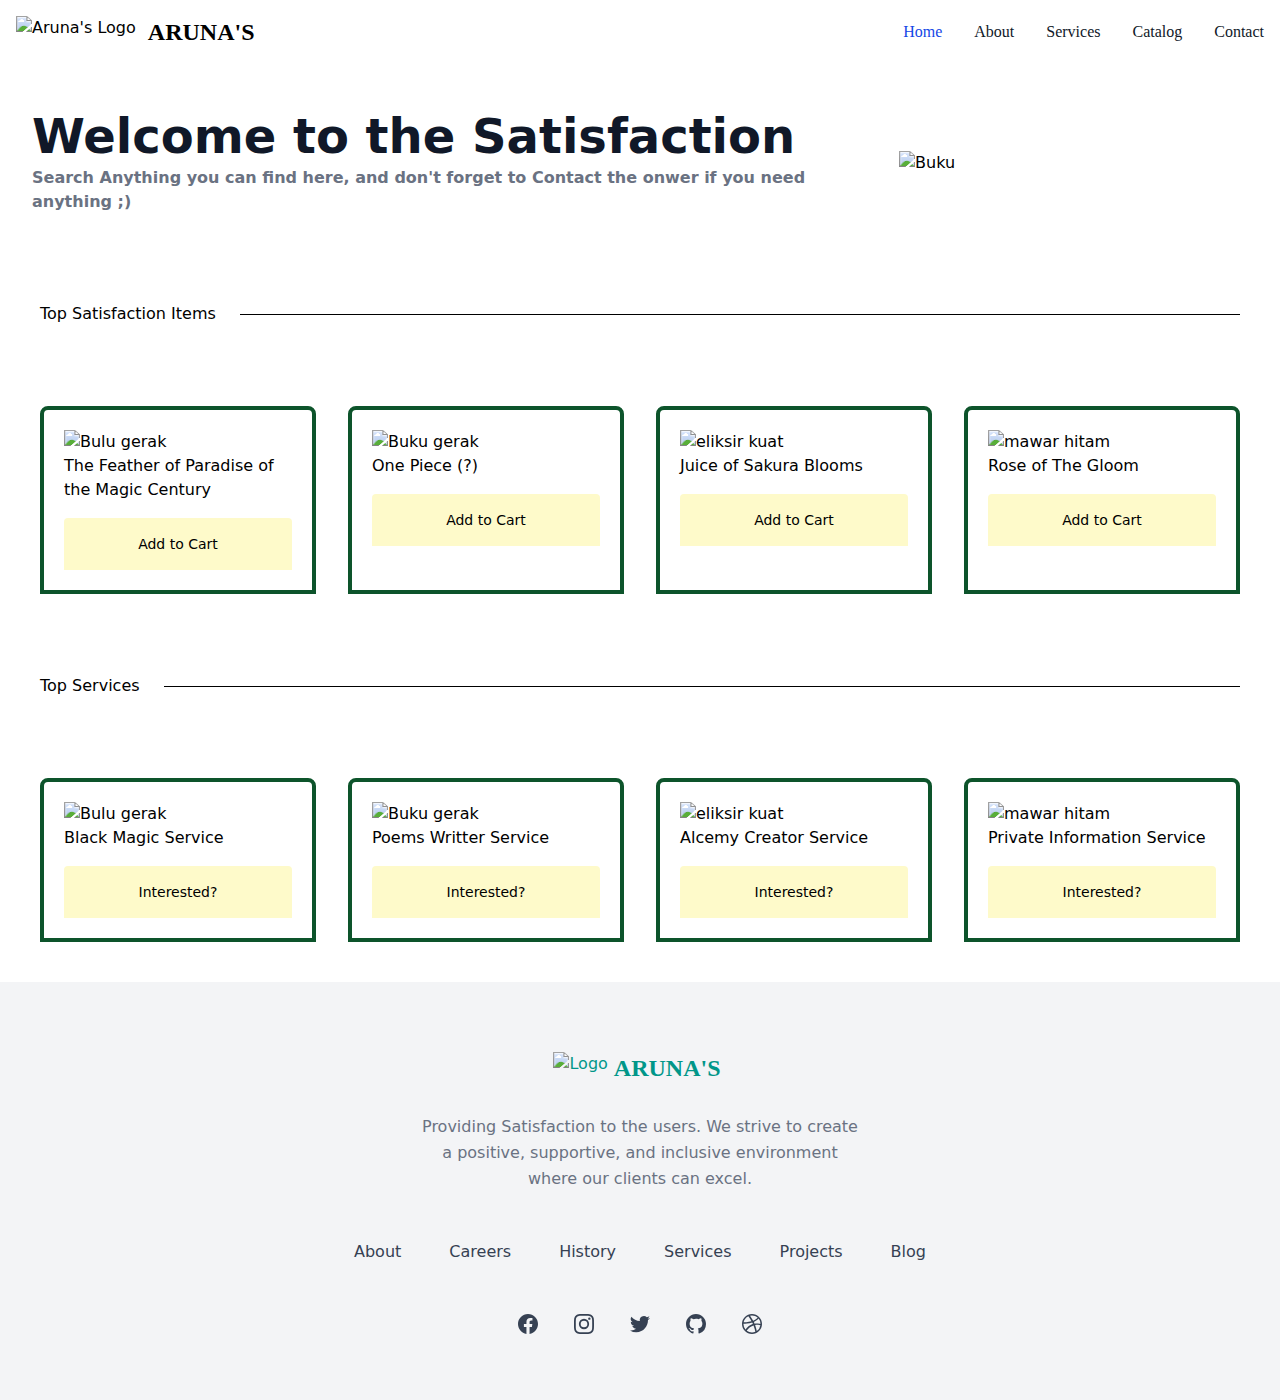
==== index.html @ 1ea8e45b "up main index etc" ====
<!DOCTYPE html>
<html>
  <head>
    <meta charset="UTF-8" />
    <meta name="viewport" content="width=device-width, initial-scale=1.0" />
    <link href="./output.css" rel="stylesheet" />
  </head>
  <body>
    <!-- Navigation Bar -->
    <nav class="bg-white border-gray-200 dark:bg-gray-900">
      <div
        class="max-w-screen-xl flex flex-wrap items-center justify-between mx-auto p-4"
      >
        <a
          href="https://api.whatsapp.com/send?phone=62082337523248"
          class="flex items-center space-x-3 rtl:space-x-reverse"
        >
          <img src="/src/img/LogoNavbar.png" class="h-8" alt="Aruna's Logo" />
          <span
            class="self-center text-2xl font-semibold whitespace-nowrap dark:text-white font-[against]"
            >ARUNA'S</span
          >
        </a>
        <button
          data-collapse-toggle="navbar-default"
          type="button"
          class="inline-flex items-center p-2 w-10 h-10 justify-center text-sm text-gray-500 rounded-lg md:hidden hover:bg-gray-100 focus:outline-none focus:ring-2 focus:ring-gray-200 dark:text-gray-400 dark:hover:bg-gray-700 dark:focus:ring-gray-600"
          aria-controls="navbar-default"
          aria-expanded="false"
        >
          <span class="sr-only">Open main menu</span>
          <svg
            class="w-5 h-5"
            aria-hidden="true"
            xmlns="http://www.w3.org/2000/svg"
            fill="none"
            viewBox="0 0 17 14"
          >
            <path
              stroke="currentColor"
              stroke-linecap="round"
              stroke-linejoin="round"
              stroke-width="2"
              d="M1 1h15M1 7h15M1 13h15"
            />
          </svg>
        </button>
        <div class="hidden w-full md:block md:w-auto" id="navbar-default">
          <ul
            class="font-medium flex flex-col p-4 md:p-0 mt-4 border border-gray-100 rounded-lg bg-gray-50 md:flex-row md:space-x-8 rtl:space-x-reverse md:mt-0 md:border-0 md:bg-white dark:bg-gray-800 md:dark:bg-gray-900 dark:border-gray-700"
          >
            <li>
              <a
                href="#Home"
                target="_self"
                class="block py-2 px-3 text-white bg-blue-700 rounded-sm md:bg-transparent md:text-blue-700 md:p-0 dark:text-white md:dark:text-blue-500 font-[against]"
                aria-current="page"
                >Home</a
              >
            </li>
            <li>
              <a
                href="#About"
                target="_self"
                class="font-[against] block py-2 px-3 text-gray-900 rounded-sm hover:bg-gray-100 md:hover:bg-transparent md:border-0 md:hover:text-blue-700 md:p-0 dark:text-white md:dark:hover:text-blue-500 dark:hover:bg-gray-700 dark:hover:text-white md:dark:hover:bg-transparent"
                >About</a
              >
            </li>
            <li>
              <a
                href="#"
                class="font-[against] block py-2 px-3 text-gray-900 rounded-sm hover:bg-gray-100 md:hover:bg-transparent md:border-0 md:hover:text-blue-700 md:p-0 dark:text-white md:dark:hover:text-blue-500 dark:hover:bg-gray-700 dark:hover:text-white md:dark:hover:bg-transparent"
                >Services</a
              >
            </li>
            <li>
              <a
                href="#"
                class="font-[against] block py-2 px-3 text-gray-900 rounded-sm hover:bg-gray-100 md:hover:bg-transparent md:border-0 md:hover:text-blue-700 md:p-0 dark:text-white md:dark:hover:text-blue-500 dark:hover:bg-gray-700 dark:hover:text-white md:dark:hover:bg-transparent"
                >Catalog</a
              >
            </li>
            <li>
              <a
                href="#"
                class="font-[against] block py-2 px-3 text-gray-900 rounded-sm hover:bg-gray-100 md:hover:bg-transparent md:border-0 md:hover:text-blue-700 md:p-0 dark:text-white md:dark:hover:text-blue-500 dark:hover:bg-gray-700 dark:hover:text-white md:dark:hover:bg-transparent"
                >Contact</a
              >
            </li>
          </ul>
        </div>
      </div>
    </nav>

    <!-- Home Section -->
    <main id="#Home" class="bg-white">
      <div class="mx-auto max-w-screen-xl px-4 py-8 sm:px-6 sm:py-12 lg:px-8">
        <div
          class="flex flex-col items-start gap-4 md:flex-row md:items-center md:justify-between"
        >
          <div>
            <h1 class="text-5xl font-bold text-gray-900 sm:text-5xl">
              Welcome to the Satisfaction
            </h1>

            <p class="mt-1.5 text-base font-bold text-gray-500">
              Search Anything you can find here, and don't forget to Contact the
              onwer if you need anything ;)
            </p>
          </div>
          <div class="flex items-center w-90">
            <img src="/src/img/tumpukanBukuHome.jpg" alt="Buku" />
          </div>
        </div>
      </div>
    </main>

    <span class="flex items-center font-medium p-10">
      <span class="pr-6">Top Satisfaction Items</span>
      <span class="h-px flex-1 bg-black"></span>
    </span>

    <!-- Selling Item List -->
    <section>
      <div class="grid grid-cols-1 gap-4 lg:grid-cols-4 lg:gap-8 m-10">
        <div
          class="h-auto rounded-t-lg bg-white border-4 border-green-900 border-solid p-5"
        >
          <img src="/src/img/feather.gif" alt="Bulu gerak" /> The Feather of
          Paradise of the Magic Century
          <form class="mt-4">
            <button
              class="block w-full rounded-t-sm bg-[#FEFACA] p-4 text-sm font-medium transition hover:scale-105 hover:bg-[#d8d395]"
            >
              Add to Cart
            </button>
          </form>
        </div>
        <div
          class="h-auto rounded-t-lg bg-white border-4 border-green-900 border-solid p-5"
        >
          <img src="/src/img/book.gif" alt="Buku gerak" /> One Piece (?)
          <form class="mt-4">
            <button
              class="block w-full rounded-t-sm bg-[#FEFACA] p-4 text-sm font-medium transition hover:scale-105 hover:bg-[#d8d395]"
            >
              Add to Cart
            </button>
          </form>
        </div>
        <div
          class="h-auto rounded-t-lg bg-white border-4 border-green-900 border-solid p-5"
        >
          <img src="/src/img/ramuan.jpg" alt="eliksir kuat" /> Juice of Sakura
          Blooms
          <form class="mt-4">
            <button
              class="block w-full rounded-t-sm bg-[#FEFACA] p-4 text-sm font-medium transition hover:scale-105 hover:bg-[#d8d395]"
            >
              Add to Cart
            </button>
          </form>
        </div>
        <div
          class="h-auto rounded-t-lg bg-white border-4 border-green-900 border-solid p-5"
        >
          <img src="/src/img/mawarHitam.jpg" alt="mawar hitam" /> Rose of The
          Gloom
          <form class="mt-4">
            <button
              class="block w-full rounded-t-sm bg-[#FEFACA] p-4 text-sm font-medium transition hover:scale-105 hover:bg-[#d8d395]"
            >
              Add to Cart
            </button>
          </form>
        </div>
      </div>
    </section>

    <span class="flex items-center font-medium p-10">
      <span class="pr-6">Top Services</span>
      <span class="h-px flex-1 bg-black"></span>
    </span>

    <!-- Top Services List -->
    <section>
      <div class="grid grid-cols-1 gap-4 lg:grid-cols-4 lg:gap-8 m-10">
        <div
          class="h-auto rounded-t-lg bg-white border-4 border-green-900 border-solid p-5"
        >
          <img src="/src/img/feather.gif" alt="Bulu gerak" /> Black Magic
          Service
          <form class="mt-4">
            <button
              class="block w-full rounded-t-sm bg-[#FEFACA] p-4 text-sm font-medium transition hover:scale-105 hover:bg-[#d8d395]"
            >
              Interested?
            </button>
          </form>
        </div>
        <div
          class="h-auto rounded-t-lg bg-white border-4 border-green-900 border-solid p-5"
        >
          <img src="/src/img/book.gif" alt="Buku gerak" /> Poems Writter Service
          <form class="mt-4">
            <button
              class="block w-full rounded-t-sm bg-[#FEFACA] p-4 text-sm font-medium transition hover:scale-105 hover:bg-[#d8d395]"
            >
              Interested?
            </button>
          </form>
        </div>
        <div
          class="h-auto rounded-t-lg bg-white border-4 border-green-900 border-solid p-5"
        >
          <img src="/src/img/ramuan.jpg" alt="eliksir kuat" /> Alcemy Creator
          Service
          <form class="mt-4">
            <button
              class="block w-full rounded-t-sm bg-[#FEFACA] p-4 text-sm font-medium transition hover:scale-105 hover:bg-[#d8d395]"
            >
              Interested?
            </button>
          </form>
        </div>
        <div
          class="h-auto rounded-t-lg bg-white border-4 border-green-900 border-solid p-5"
        >
          <img src="/src/img/mawarHitam.jpg" alt="mawar hitam" /> Private
          Information Service
          <form class="mt-4">
            <button
              class="block w-full rounded-t-sm bg-[#FEFACA] p-4 text-sm font-medium transition hover:scale-105 hover:bg-[#d8d395]"
            >
              Interested?
            </button>
          </form>
        </div>
      </div>
    </section>

    <!-- Footer -->
    <footer class="bg-gray-100">
      <div class="mx-auto max-w-5xl px-4 py-16 sm:px-6 lg:px-8">
        <div class="flex justify-center text-teal-600">
          <img
            src="/src/img/LogoNavbar.png"
            alt="Logo"
            class="h-8 self-center"
          />
          <span
            class="m-1.5 self-center text-2xl font-semibold whitespace-nowrap dark:text-white font-[against]"
            >ARUNA'S</span
          >
          <path
            d="M37.83 19.2047C37.2352 19.237 36.6469 19.0679 36.16 18.7247C35.9566 18.5739 35.7929 18.3758 35.6831 18.1476C35.5733 17.9193 35.5208 17.6678 35.53 17.4147V8.1447C35.5252 8.1055 35.5293 8.0656 35.5422 8.0282C35.555 7.9908 35.5762 7.9569 35.6042 7.9289C35.6322 7.9009 35.6661 7.8797 35.7035 7.8669C35.7409 7.854 35.7808 7.8499 35.82 7.8547H37.5C37.69 7.8547 37.78 7.9547 37.78 8.1447V16.6947C37.78 17.0747 37.95 17.2647 38.3 17.2647C38.4484 17.2708 38.5968 17.254 38.74 17.2147C38.94 17.2147 39.05 17.2747 39.06 17.4547L39.21 18.7047C39.2172 18.7412 39.2165 18.7787 39.208 18.8149C39.1995 18.851 39.1833 18.885 39.1605 18.9143C39.1378 18.9437 39.109 18.9679 39.0762 18.9852C39.0433 19.0025 39.0071 19.0126 38.97 19.0147C38.602 19.1363 38.2175 19.2004 37.83 19.2047Z"
            fill="currentColor"
          />
          <path
            d="M47.28 18.1347C46.4359 18.8322 45.375 19.2137 44.28 19.2137C43.185 19.2137 42.1242 18.8322 41.28 18.1347C40.5381 17.3857 40.1218 16.374 40.1218 15.3197C40.1218 14.2654 40.5381 13.2537 41.28 12.5047C42.1258 11.8108 43.186 11.4316 44.28 11.4316C45.374 11.4316 46.4342 11.8108 47.28 12.5047C48.0049 13.2606 48.4096 14.2674 48.4096 15.3147C48.4096 16.362 48.0049 17.3688 47.28 18.1247V18.1347ZM42.86 16.8147C43.2518 17.1696 43.7614 17.3661 44.29 17.3661C44.8186 17.3661 45.3283 17.1696 45.72 16.8147C46.0746 16.4071 46.2698 15.885 46.2698 15.3447C46.2698 14.8045 46.0746 14.2824 45.72 13.8747C45.3283 13.5199 44.8186 13.3233 44.29 13.3233C43.7614 13.3233 43.2518 13.5199 42.86 13.8747C42.5055 14.2824 42.3102 14.8045 42.3102 15.3447C42.3102 15.885 42.5055 16.4071 42.86 16.8147Z"
            fill="currentColor"
          />
          <path
            d="M57.66 11.6847C57.85 11.6847 57.94 11.7847 57.94 11.9747V19.1447C57.9575 19.6287 57.8669 20.1104 57.6749 20.5549C57.4829 20.9995 57.1943 21.3957 56.83 21.7147C56.0214 22.4042 54.9816 22.7615 53.92 22.7147C52.9612 22.7484 52.0151 22.4866 51.21 21.9647C50.8662 21.739 50.5725 21.4449 50.3472 21.1009C50.1218 20.7568 49.9696 20.3701 49.9 19.9647C49.9 19.7647 49.9 19.6747 50.17 19.6747H51.85C51.9213 19.6771 51.9905 19.7002 52.049 19.741C52.1076 19.7818 52.1531 19.8386 52.18 19.9047C52.289 20.2084 52.5062 20.4613 52.79 20.6147C53.1359 20.7932 53.5209 20.8826 53.91 20.8747C54.1448 20.8876 54.3798 20.8535 54.6013 20.7745C54.8228 20.6956 55.0263 20.5732 55.2 20.4147C55.3587 20.2489 55.4821 20.0526 55.5629 19.8378C55.6437 19.623 55.6801 19.394 55.67 19.1647V18.5347C55.0685 18.9771 54.3364 19.2059 53.59 19.1847C53.0676 19.2037 52.5468 19.117 52.0587 18.9297C51.5707 18.7423 51.1256 18.4584 50.75 18.0947C50.0291 17.3489 49.6261 16.3521 49.6261 15.3147C49.6261 14.2774 50.0291 13.2806 50.75 12.5347C51.1274 12.1743 51.5731 11.8931 52.0608 11.7076C52.5486 11.5221 53.0685 11.4361 53.59 11.4547C54.358 11.4344 55.1098 11.678 55.72 12.1447V11.9847C55.7154 11.9464 55.7194 11.9075 55.7317 11.8709C55.744 11.8344 55.7643 11.801 55.7911 11.7732C55.8179 11.7454 55.8506 11.724 55.8867 11.7104C55.9229 11.6968 55.9616 11.6915 56 11.6947L57.66 11.6847ZM53.78 17.4047C54.0376 17.4127 54.2939 17.364 54.5306 17.262C54.7673 17.1601 54.9788 17.0074 55.15 16.8147C55.4825 16.3854 55.6629 15.8577 55.6629 15.3147C55.6629 14.7717 55.4825 14.2441 55.15 13.8147C54.9794 13.6247 54.7692 13.4742 54.5343 13.374C54.2993 13.2738 54.0453 13.2263 53.79 13.2347C53.5294 13.2265 53.2702 13.275 53.0302 13.3769C52.7902 13.4788 52.5752 13.6316 52.4 13.8247C52.0317 14.2354 51.838 14.7735 51.86 15.3247C51.842 15.8705 52.0314 16.4029 52.39 16.8147C52.5656 17.0073 52.7807 17.1598 53.0206 17.2616C53.2605 17.3634 53.5195 17.4122 53.78 17.4047Z"
            fill="currentColor"
          />
          <path
            d="M66.57 18.1347C65.7242 18.8286 64.664 19.2078 63.57 19.2078C62.476 19.2078 61.4158 18.8286 60.57 18.1347C59.8445 17.3771 59.4395 16.3687 59.4395 15.3197C59.4395 14.2708 59.8445 13.2623 60.57 12.5047C61.4166 11.8126 62.4765 11.4345 63.57 11.4345C64.6635 11.4345 65.7234 11.8126 66.57 12.5047C67.2949 13.2606 67.6996 14.2674 67.6996 15.3147C67.6996 16.362 67.2949 17.3688 66.57 18.1247V18.1347ZM62.14 16.8147C62.3317 16.9971 62.5577 17.1396 62.8049 17.234C63.0521 17.3284 63.3155 17.3729 63.58 17.3647C63.8428 17.3715 64.1044 17.3265 64.3498 17.2321C64.5952 17.1377 64.8195 16.9959 65.01 16.8147C65.3588 16.4043 65.5503 15.8833 65.5503 15.3447C65.5503 14.8061 65.3588 14.2851 65.01 13.8747C64.8195 13.6936 64.5952 13.5517 64.3498 13.4574C64.1044 13.363 63.8428 13.3179 63.58 13.3247C63.3155 13.3166 63.0521 13.361 62.8049 13.4554C62.5577 13.5498 62.3317 13.6924 62.14 13.8747C61.7913 14.2851 61.5998 14.8061 61.5998 15.3447C61.5998 15.8833 61.7913 16.4043 62.14 16.8147Z"
            fill="currentColor"
          />
          <path
            d="M71.31 9.9847C71.0457 10.2161 70.7063 10.3436 70.355 10.3436C70.0037 10.3436 69.6644 10.2161 69.4 9.9847C69.2802 9.8716 69.1847 9.7352 69.1194 9.5839C69.0542 9.4326 69.0205 9.2695 69.0205 9.1047C69.0205 8.9399 69.0542 8.7769 69.1194 8.6255C69.1847 8.4742 69.2802 8.3378 69.4 8.2247C69.6671 7.9991 70.0054 7.8754 70.355 7.8754C70.7046 7.8754 71.0429 7.9991 71.31 8.2247C71.4299 8.3378 71.5254 8.4742 71.5906 8.6255C71.6559 8.7769 71.6895 8.9399 71.6895 9.1047C71.6895 9.2695 71.6559 9.4326 71.5906 9.5839C71.5254 9.7352 71.4299 9.8716 71.31 9.9847ZM71.52 19.2047C70.9256 19.2339 70.3383 19.0651 69.85 18.7247C69.6497 18.5717 69.4888 18.3729 69.381 18.145C69.2731 17.9171 69.2213 17.6667 69.23 17.4147V11.9747C69.2252 11.9355 69.2293 11.8956 69.2422 11.8582C69.255 11.8208 69.2762 11.7869 69.3042 11.7589C69.3322 11.7309 69.3661 11.7097 69.4035 11.6969C69.4409 11.684 69.4808 11.6799 69.52 11.6847H71.2C71.39 11.6847 71.48 11.7847 71.48 11.9747V16.6947C71.48 17.0747 71.65 17.2647 71.99 17.2647C72.1417 17.2702 72.2933 17.2533 72.44 17.2147C72.64 17.2147 72.75 17.2747 72.76 17.4547L72.91 18.7047C72.9172 18.7412 72.9165 18.7787 72.908 18.8149C72.8995 18.851 72.8833 18.885 72.8605 18.9143C72.8378 18.9437 72.809 18.9679 72.7762 18.9852C72.7433 19.0025 72.7071 19.0126 72.67 19.0147C72.2988 19.137 71.9109 19.2011 71.52 19.2047Z"
            fill="currentColor"
          />
          <path
            d="M79.09 11.4447C79.6148 11.424 80.1383 11.5089 80.6296 11.6944C81.1209 11.88 81.57 12.1623 81.95 12.5247C82.6572 13.2837 83.0504 14.2824 83.0504 15.3197C83.0504 16.357 82.6572 17.3558 81.95 18.1147C81.5718 18.4804 81.1233 18.7655 80.6317 18.9528C80.1401 19.1402 79.6157 19.2259 79.09 19.2047C78.3412 19.2214 77.6073 18.9932 77 18.5547V22.1647C77 22.3547 76.9 22.4447 76.71 22.4447H75.03C74.9917 22.4519 74.9522 22.4496 74.9149 22.4381C74.8777 22.4265 74.8438 22.4061 74.8162 22.3785C74.7887 22.3509 74.7682 22.3171 74.7567 22.2798C74.7451 22.2426 74.7429 22.2031 74.75 22.1647V13.9647C74.7618 13.8845 74.7546 13.8027 74.7292 13.7257C74.7037 13.6488 74.6605 13.5788 74.6032 13.5215C74.5459 13.4642 74.476 13.4211 74.399 13.3956C74.3221 13.3701 74.2402 13.363 74.16 13.3747H73.83C73.61 13.3747 73.5 13.2947 73.5 13.1347V11.9547C73.4948 11.8817 73.5148 11.8091 73.5567 11.7491C73.5985 11.689 73.6597 11.6451 73.73 11.6247C74.0759 11.499 74.442 11.438 74.81 11.4447C75.177 11.4122 75.5453 11.4901 75.8678 11.6682C76.1902 11.8464 76.4522 12.1168 76.62 12.4447C76.9421 12.1189 77.3273 11.8622 77.752 11.6902C78.1767 11.5183 78.632 11.4347 79.09 11.4447ZM77.53 16.8147C77.7083 17.0011 77.9225 17.1494 78.1597 17.2507C78.3969 17.352 78.6521 17.4042 78.91 17.4042C79.1679 17.4042 79.4232 17.352 79.6603 17.2507C79.8975 17.1494 80.1117 17.0011 80.29 16.8147C80.6656 16.3958 80.8629 15.8469 80.84 15.2847C80.8662 14.7221 80.6684 14.1719 80.29 13.7547C80.1117 13.5684 79.8975 13.4201 79.6603 13.3188C79.4232 13.2174 79.1679 13.1652 78.91 13.1652C78.6521 13.1652 78.3969 13.2174 78.1597 13.3188C77.9225 13.4201 77.7083 13.5684 77.53 13.7547C77.1662 14.1793 76.9768 14.726 77 15.2847C76.9797 15.843 77.1688 16.3887 77.53 16.8147Z"
            fill="currentColor"
          />
          <path
            d="M87.77 19.2047C86.8723 19.2416 85.9822 19.0269 85.2 18.5847C84.8862 18.3957 84.619 18.1384 84.4181 17.832C84.2173 17.5256 84.0881 17.1779 84.04 16.8147C84.04 16.6147 84.11 16.5147 84.33 16.5147H85.8C85.8699 16.5175 85.9378 16.5394 85.996 16.5783C86.0542 16.6171 86.1006 16.6712 86.13 16.7347C86.34 17.2747 86.89 17.5447 87.77 17.5447C88.077 17.5588 88.3826 17.4969 88.66 17.3647C88.7558 17.3215 88.8379 17.2531 88.8978 17.1668C88.9577 17.0805 88.993 16.9795 89 16.8747C89 16.6147 88.84 16.4347 88.52 16.3147C88.1405 16.1884 87.7481 16.1045 87.35 16.0647C86.8785 16.0113 86.4109 15.9278 85.95 15.8147C85.5018 15.7133 85.0943 15.4799 84.78 15.1447C84.5949 14.9169 84.4587 14.6534 84.3797 14.3707C84.3008 14.088 84.2809 13.792 84.3212 13.5013C84.3616 13.2105 84.4613 12.9311 84.6142 12.6806C84.7671 12.43 84.9699 12.2136 85.21 12.0447C85.9308 11.5856 86.7765 11.3619 87.63 11.4047C88.4564 11.3768 89.274 11.5812 89.99 11.9947C90.2786 12.1582 90.527 12.3839 90.7173 12.6555C90.9076 12.9271 91.0349 13.2377 91.09 13.5647C91.09 13.7647 91 13.8647 90.82 13.8647H89.34C89.2777 13.8684 89.2157 13.8532 89.1622 13.8211C89.1087 13.789 89.0661 13.7414 89.04 13.6847C88.9411 13.4479 88.7549 13.2581 88.52 13.1547C88.255 13.0161 87.959 12.9472 87.66 12.9547C87.3669 12.9388 87.0745 12.9973 86.81 13.1247C86.7168 13.1607 86.6366 13.2237 86.5795 13.3057C86.5225 13.3877 86.4913 13.4849 86.49 13.5847C86.4964 13.7215 86.5465 13.8526 86.6329 13.9588C86.7193 14.065 86.8374 14.1406 86.97 14.1747C87.354 14.3195 87.7533 14.4201 88.16 14.4747C88.6277 14.5363 89.0917 14.6231 89.55 14.7347C89.9982 14.8362 90.4057 15.0695 90.72 15.4047C90.8882 15.5894 91.018 15.8055 91.1021 16.0407C91.1862 16.2758 91.2229 16.5253 91.21 16.7747C91.2186 17.1204 91.1375 17.4624 90.9745 17.7674C90.8115 18.0723 90.5722 18.3298 90.28 18.5147C89.5329 18.9944 88.6574 19.235 87.77 19.2047Z"
            fill="currentColor"
          />
          <path
            d="M101.78 18.7047C101.786 18.7402 101.784 18.7765 101.776 18.8114C101.767 18.8464 101.752 18.8792 101.73 18.9081C101.709 18.937 101.682 18.9613 101.651 18.9796C101.62 18.9979 101.586 19.0098 101.55 19.0147C101.185 19.1339 100.804 19.198 100.42 19.2047C100.04 19.2441 99.656 19.1847 99.306 19.0323C98.955 18.8799 98.65 18.6396 98.42 18.3347C97.714 18.942 96.8 19.2536 95.87 19.2047C95.438 19.2246 95.007 19.1539 94.604 18.9972C94.201 18.8405 93.835 18.6012 93.53 18.2947C93.227 17.9736 92.9922 17.5946 92.8392 17.1805C92.6863 16.7664 92.6186 16.3257 92.64 15.8847V11.9747C92.64 11.7847 92.73 11.6847 92.92 11.6847H94.6C94.79 11.6847 94.88 11.7847 94.88 11.9747V15.5847C94.862 16.0345 95.015 16.4743 95.31 16.8147C95.457 16.9707 95.636 17.0933 95.834 17.1744C96.032 17.2555 96.246 17.2931 96.46 17.2847C96.679 17.2943 96.898 17.2604 97.104 17.1848C97.31 17.1093 97.499 16.9937 97.66 16.8447C97.812 16.6877 97.931 16.5011 98.008 16.2964C98.086 16.0917 98.12 15.8733 98.11 15.6547V11.9747C98.11 11.7847 98.2 11.6847 98.39 11.6847H100.09C100.28 11.6847 100.37 11.7847 100.37 11.9747V16.6847C100.37 17.0747 100.54 17.2647 100.87 17.2647C101.025 17.2707 101.18 17.2539 101.33 17.2147C101.368 17.2041 101.408 17.2022 101.446 17.2092C101.485 17.2161 101.521 17.2317 101.553 17.2548C101.585 17.2779 101.611 17.3079 101.63 17.3425C101.648 17.3771 101.658 17.4155 101.66 17.4547L101.78 18.7047Z"
            fill="currentColor"
          />
          <path
            d="M117.67 18.7047C117.679 18.7405 117.68 18.7779 117.673 18.8141C117.665 18.8502 117.65 18.8844 117.628 18.914C117.606 18.9436 117.578 18.968 117.545 18.9854C117.513 19.0029 117.477 19.0129 117.44 19.0147C117.068 19.1356 116.681 19.1997 116.29 19.2047C115.695 19.2354 115.108 19.0665 114.62 18.7247C114.409 18.5783 114.238 18.3822 114.121 18.1537C114.004 17.9252 113.945 17.6713 113.95 17.4147V15.0647C113.971 14.6163 113.821 14.1766 113.53 13.8347C113.39 13.6784 113.216 13.5552 113.023 13.4739C112.829 13.3927 112.62 13.3554 112.41 13.3647C112.221 13.3576 112.033 13.3935 111.859 13.4697C111.686 13.5459 111.533 13.6605 111.41 13.8047C111.146 14.1398 111.011 14.5586 111.03 14.9847V18.6747C111.03 18.8647 110.94 18.9647 110.75 18.9647H109.06C109.021 18.9696 108.981 18.9654 108.944 18.9526C108.906 18.9397 108.872 18.9185 108.844 18.8905C108.816 18.8626 108.795 18.8286 108.782 18.7912C108.769 18.7538 108.765 18.714 108.77 18.6747V15.0647C108.792 14.6212 108.653 14.1846 108.38 13.8347C108.258 13.6877 108.105 13.5694 107.932 13.4882C107.76 13.407 107.571 13.3648 107.38 13.3647C107.176 13.3565 106.973 13.3914 106.783 13.4673C106.593 13.5431 106.422 13.6581 106.28 13.8047C105.994 14.1291 105.847 14.5529 105.87 14.9847V18.6747C105.875 18.714 105.871 18.7538 105.858 18.7912C105.845 18.8286 105.824 18.8626 105.796 18.8905C105.768 18.9185 105.734 18.9397 105.697 18.9526C105.659 18.9654 105.619 18.9696 105.58 18.9647H103.95C103.76 18.9647 103.67 18.8647 103.67 18.6747V13.9647C103.682 13.8845 103.675 13.8027 103.649 13.7257C103.624 13.6488 103.581 13.5788 103.523 13.5215C103.466 13.4642 103.396 13.4211 103.319 13.3956C103.242 13.3701 103.16 13.363 103.08 13.3747H102.75C102.53 13.3747 102.42 13.2947 102.42 13.1347V11.9547C102.415 11.8817 102.435 11.8091 102.477 11.7491C102.519 11.689 102.58 11.6451 102.65 11.6247C102.996 11.499 103.362 11.438 103.73 11.4447C104.083 11.4146 104.438 11.485 104.753 11.6478C105.068 11.8106 105.33 12.0591 105.51 12.3647C105.847 12.045 106.247 11.7982 106.684 11.6399C107.121 11.4816 107.586 11.4152 108.05 11.4447C108.501 11.4227 108.95 11.5072 109.362 11.6914C109.774 11.8756 110.136 12.1542 110.42 12.5047C110.751 12.145 111.158 11.8634 111.611 11.68C112.064 11.4967 112.552 11.4164 113.04 11.4447C113.476 11.4243 113.912 11.4946 114.32 11.6513C114.728 11.8079 115.099 12.0474 115.41 12.3547C115.714 12.6752 115.949 13.0541 116.102 13.4684C116.255 13.8826 116.323 14.3237 116.3 14.7647V16.6947C116.3 17.0747 116.47 17.2647 116.79 17.2647C116.945 17.2719 117.1 17.2551 117.25 17.2147C117.457 17.2147 117.567 17.2947 117.58 17.4547L117.67 18.7047Z"
            fill="currentColor"
          />
          <path
            d="M0.41 10.3847C1.14777 7.4194 2.85643 4.7861 5.2639 2.90424C7.6714 1.02234 10.6393 0 13.695 0C16.7507 0 19.7186 1.02234 22.1261 2.90424C24.5336 4.7861 26.2422 7.4194 26.98 10.3847H25.78C23.7557 10.3549 21.7729 10.9599 20.11 12.1147C20.014 12.1842 19.9138 12.2477 19.81 12.3047H19.67C19.5662 12.2477 19.466 12.1842 19.37 12.1147C17.6924 10.9866 15.7166 10.3841 13.695 10.3841C11.6734 10.3841 9.6976 10.9866 8.02 12.1147C7.924 12.1842 7.8238 12.2477 7.72 12.3047H7.58C7.4762 12.2477 7.376 12.1842 7.28 12.1147C5.6171 10.9599 3.6343 10.3549 1.61 10.3847H0.41ZM23.62 16.6547C24.236 16.175 24.9995 15.924 25.78 15.9447H27.39V12.7347H25.78C24.4052 12.7181 23.0619 13.146 21.95 13.9547C21.3243 14.416 20.5674 14.6649 19.79 14.6649C19.0126 14.6649 18.2557 14.416 17.63 13.9547C16.4899 13.1611 15.1341 12.7356 13.745 12.7356C12.3559 12.7356 11.0001 13.1611 9.86 13.9547C9.2343 14.416 8.4774 14.6649 7.7 14.6649C6.9226 14.6649 6.1657 14.416 5.54 13.9547C4.4144 13.1356 3.0518 12.7072 1.66 12.7347H0V15.9447H1.61C2.39051 15.924 3.154 16.175 3.77 16.6547C4.908 17.4489 6.2623 17.8747 7.65 17.8747C9.0377 17.8747 10.392 17.4489 11.53 16.6547C12.1468 16.1765 12.9097 15.9257 13.69 15.9447C14.4708 15.9223 15.2348 16.1735 15.85 16.6547C16.9901 17.4484 18.3459 17.8738 19.735 17.8738C21.1241 17.8738 22.4799 17.4484 23.62 16.6547ZM23.62 22.3947C24.236 21.915 24.9995 21.664 25.78 21.6847H27.39V18.4747H25.78C24.4052 18.4581 23.0619 18.886 21.95 19.6947C21.3243 20.156 20.5674 20.4049 19.79 20.4049C19.0126 20.4049 18.2557 20.156 17.63 19.6947C16.4899 18.9011 15.1341 18.4757 13.745 18.4757C12.3559 18.4757 11.0001 18.9011 9.86 19.6947C9.2343 20.156 8.4774 20.4049 7.7 20.4049C6.9226 20.4049 6.1657 20.156 5.54 19.6947C4.4144 18.8757 3.0518 18.4472 1.66 18.4747H0V21.6847H1.61C2.39051 21.664 3.154 21.915 3.77 22.3947C4.908 23.1889 6.2623 23.6147 7.65 23.6147C9.0377 23.6147 10.392 23.1889 11.53 22.3947C12.1468 21.9165 12.9097 21.6657 13.69 21.6847C14.4708 21.6623 15.2348 21.9135 15.85 22.3947C16.9901 23.1884 18.3459 23.6138 19.735 23.6138C21.1241 23.6138 22.4799 23.1884 23.62 22.3947Z"
            fill="currentColor"
          />
        </div>

        <p
          class="mx-auto mt-6 max-w-md text-center leading-relaxed text-gray-500"
        >
          Providing Satisfaction to the users. We strive to create a positive,
          supportive, and inclusive environment where our clients can excel.
        </p>

        <ul
          class="mt-12 flex flex-wrap justify-center gap-6 md:gap-8 lg:gap-12"
        >
          <li>
            <a class="text-gray-700 transition hover:text-gray-700/75" href="#">
              About
            </a>
          </li>

          <li>
            <a class="text-gray-700 transition hover:text-gray-700/75" href="#">
              Careers
            </a>
          </li>

          <li>
            <a class="text-gray-700 transition hover:text-gray-700/75" href="#">
              History
            </a>
          </li>

          <li>
            <a class="text-gray-700 transition hover:text-gray-700/75" href="#">
              Services
            </a>
          </li>

          <li>
            <a class="text-gray-700 transition hover:text-gray-700/75" href="#">
              Projects
            </a>
          </li>

          <li>
            <a class="text-gray-700 transition hover:text-gray-700/75" href="#">
              Blog
            </a>
          </li>
        </ul>

        <ul class="mt-12 flex justify-center gap-6 md:gap-8">
          <li>
            <a
              href="#"
              rel="noreferrer"
              target="_blank"
              class="text-gray-700 transition hover:text-gray-700/75"
            >
              <span class="sr-only">Facebook</span>
              <svg
                class="size-6"
                fill="currentColor"
                viewBox="0 0 24 24"
                aria-hidden="true"
              >
                <path
                  fill-rule="evenodd"
                  d="M22 12c0-5.523-4.477-10-10-10S2 6.477 2 12c0 4.991 3.657 9.128 8.438 9.878v-6.987h-2.54V12h2.54V9.797c0-2.506 1.492-3.89 3.777-3.89 1.094 0 2.238.195 2.238.195v2.46h-1.26c-1.243 0-1.63.771-1.63 1.562V12h2.773l-.443 2.89h-2.33v6.988C18.343 21.128 22 16.991 22 12z"
                  clip-rule="evenodd"
                />
              </svg>
            </a>
          </li>

          <li>
            <a
              href="#"
              rel="noreferrer"
              target="_blank"
              class="text-gray-700 transition hover:text-gray-700/75"
            >
              <span class="sr-only">Instagram</span>
              <svg
                class="size-6"
                fill="currentColor"
                viewBox="0 0 24 24"
                aria-hidden="true"
              >
                <path
                  fill-rule="evenodd"
                  d="M12.315 2c2.43 0 2.784.013 3.808.06 1.064.049 1.791.218 2.427.465a4.902 4.902 0 011.772 1.153 4.902 4.902 0 011.153 1.772c.247.636.416 1.363.465 2.427.048 1.067.06 1.407.06 4.123v.08c0 2.643-.012 2.987-.06 4.043-.049 1.064-.218 1.791-.465 2.427a4.902 4.902 0 01-1.153 1.772 4.902 4.902 0 01-1.772 1.153c-.636.247-1.363.416-2.427.465-1.067.048-1.407.06-4.123.06h-.08c-2.643 0-2.987-.012-4.043-.06-1.064-.049-1.791-.218-2.427-.465a4.902 4.902 0 01-1.772-1.153 4.902 4.902 0 01-1.153-1.772c-.247-.636-.416-1.363-.465-2.427-.047-1.024-.06-1.379-.06-3.808v-.63c0-2.43.013-2.784.06-3.808.049-1.064.218-1.791.465-2.427a4.902 4.902 0 011.153-1.772A4.902 4.902 0 015.45 2.525c.636-.247 1.363-.416 2.427-.465C8.901 2.013 9.256 2 11.685 2h.63zm-.081 1.802h-.468c-2.456 0-2.784.011-3.807.058-.975.045-1.504.207-1.857.344-.467.182-.8.398-1.15.748-.35.35-.566.683-.748 1.15-.137.353-.3.882-.344 1.857-.047 1.023-.058 1.351-.058 3.807v.468c0 2.456.011 2.784.058 3.807.045.975.207 1.504.344 1.857.182.466.399.8.748 1.15.35.35.683.566 1.15.748.353.137.882.3 1.857.344 1.054.048 1.37.058 4.041.058h.08c2.597 0 2.917-.01 3.96-.058.976-.045 1.505-.207 1.858-.344.466-.182.8-.398 1.15-.748.35-.35.566-.683.748-1.15.137-.353.3-.882.344-1.857.048-1.055.058-1.37.058-4.041v-.08c0-2.597-.01-2.917-.058-3.96-.045-.976-.207-1.505-.344-1.858a3.097 3.097 0 00-.748-1.15 3.098 3.098 0 00-1.15-.748c-.353-.137-.882-.3-1.857-.344-1.023-.047-1.351-.058-3.807-.058zM12 6.865a5.135 5.135 0 110 10.27 5.135 5.135 0 010-10.27zm0 1.802a3.333 3.333 0 100 6.666 3.333 3.333 0 000-6.666zm5.338-3.205a1.2 1.2 0 110 2.4 1.2 1.2 0 010-2.4z"
                  clip-rule="evenodd"
                />
              </svg>
            </a>
          </li>

          <li>
            <a
              href="#"
              rel="noreferrer"
              target="_blank"
              class="text-gray-700 transition hover:text-gray-700/75"
            >
              <span class="sr-only">Twitter</span>
              <svg
                class="size-6"
                fill="currentColor"
                viewBox="0 0 24 24"
                aria-hidden="true"
              >
                <path
                  d="M8.29 20.251c7.547 0 11.675-6.253 11.675-11.675 0-.178 0-.355-.012-.53A8.348 8.348 0 0022 5.92a8.19 8.19 0 01-2.357.646 4.118 4.118 0 001.804-2.27 8.224 8.224 0 01-2.605.996 4.107 4.107 0 00-6.993 3.743 11.65 11.65 0 01-8.457-4.287 4.106 4.106 0 001.27 5.477A4.072 4.072 0 012.8 9.713v.052a4.105 4.105 0 003.292 4.022 4.095 4.095 0 01-1.853.07 4.108 4.108 0 003.834 2.85A8.233 8.233 0 012 18.407a11.616 11.616 0 006.29 1.84"
                />
              </svg>
            </a>
          </li>

          <li>
            <a
              href="#"
              rel="noreferrer"
              target="_blank"
              class="text-gray-700 transition hover:text-gray-700/75"
            >
              <span class="sr-only">GitHub</span>
              <svg
                class="size-6"
                fill="currentColor"
                viewBox="0 0 24 24"
                aria-hidden="true"
              >
                <path
                  fill-rule="evenodd"
                  d="M12 2C6.477 2 2 6.484 2 12.017c0 4.425 2.865 8.18 6.839 9.504.5.092.682-.217.682-.483 0-.237-.008-.868-.013-1.703-2.782.605-3.369-1.343-3.369-1.343-.454-1.158-1.11-1.466-1.11-1.466-.908-.62.069-.608.069-.608 1.003.07 1.531 1.032 1.531 1.032.892 1.53 2.341 1.088 2.91.832.092-.647.35-1.088.636-1.338-2.22-.253-4.555-1.113-4.555-4.951 0-1.093.39-1.988 1.029-2.688-.103-.253-.446-1.272.098-2.65 0 0 .84-.27 2.75 1.026A9.564 9.564 0 0112 6.844c.85.004 1.705.115 2.504.337 1.909-1.296 2.747-1.027 2.747-1.027.546 1.379.202 2.398.1 2.651.64.7 1.028 1.595 1.028 2.688 0 3.848-2.339 4.695-4.566 4.943.359.309.678.92.678 1.855 0 1.338-.012 2.419-.012 2.747 0 .268.18.58.688.482A10.019 10.019 0 0022 12.017C22 6.484 17.522 2 12 2z"
                  clip-rule="evenodd"
                />
              </svg>
            </a>
          </li>

          <li>
            <a
              href="#"
              rel="noreferrer"
              target="_blank"
              class="text-gray-700 transition hover:text-gray-700/75"
            >
              <span class="sr-only">Dribbble</span>
              <svg
                class="size-6"
                fill="currentColor"
                viewBox="0 0 24 24"
                aria-hidden="true"
              >
                <path
                  fill-rule="evenodd"
                  d="M12 2C6.48 2 2 6.48 2 12s4.48 10 10 10c5.51 0 10-4.48 10-10S17.51 2 12 2zm6.605 4.61a8.502 8.502 0 011.93 5.314c-.281-.054-3.101-.629-5.943-.271-.065-.141-.12-.293-.184-.445a25.416 25.416 0 00-.564-1.236c3.145-1.28 4.577-3.124 4.761-3.362zM12 3.475c2.17 0 4.154.813 5.662 2.148-.152.216-1.443 1.941-4.48 3.08-1.399-2.57-2.95-4.675-3.189-5A8.687 8.687 0 0112 3.475zm-3.633.803a53.896 53.896 0 013.167 4.935c-3.992 1.063-7.517 1.04-7.896 1.04a8.581 8.581 0 014.729-5.975zM3.453 12.01v-.26c.37.01 4.512.065 8.775-1.215.25.477.477.965.694 1.453-.109.033-.228.065-.336.098-4.404 1.42-6.747 5.303-6.942 5.629a8.522 8.522 0 01-2.19-5.705zM12 20.547a8.482 8.482 0 01-5.239-1.8c.152-.315 1.888-3.656 6.703-5.337.022-.01.033-.01.054-.022a35.318 35.318 0 011.823 6.475 8.4 8.4 0 01-3.341.684zm4.761-1.465c-.086-.52-.542-3.015-1.659-6.084 2.679-.423 5.022.271 5.314.369a8.468 8.468 0 01-3.655 5.715z"
                  clip-rule="evenodd"
                />
              </svg>
            </a>
          </li>
        </ul>
      </div>
    </footer>

    <!-- About -->
    <!-- <div
      href="#About"
      target="_self"
      class="grid h-screen place-content-center bg-white px-4"
    >
      <div class="text-center">
        <h1 class="text-9xl font-black text-gray-200">404</h1>

        <p class="text-2xl font-bold tracking-tight text-gray-900 sm:text-4xl">
          Uh-oh!
        </p>

        <p class="mt-4 text-gray-500">We can't find that page.</p>

        <a
          href="#home"
          target="_top"
          class="mt-6 inline-block rounded-sm bg-indigo-600 px-5 py-3 text-sm font-medium text-white hover:bg-indigo-700 focus:ring-3 focus:outline-hidden"
        >
          Go Back Home
        </a>
      </div>
    </div> -->
  </body>
</html>
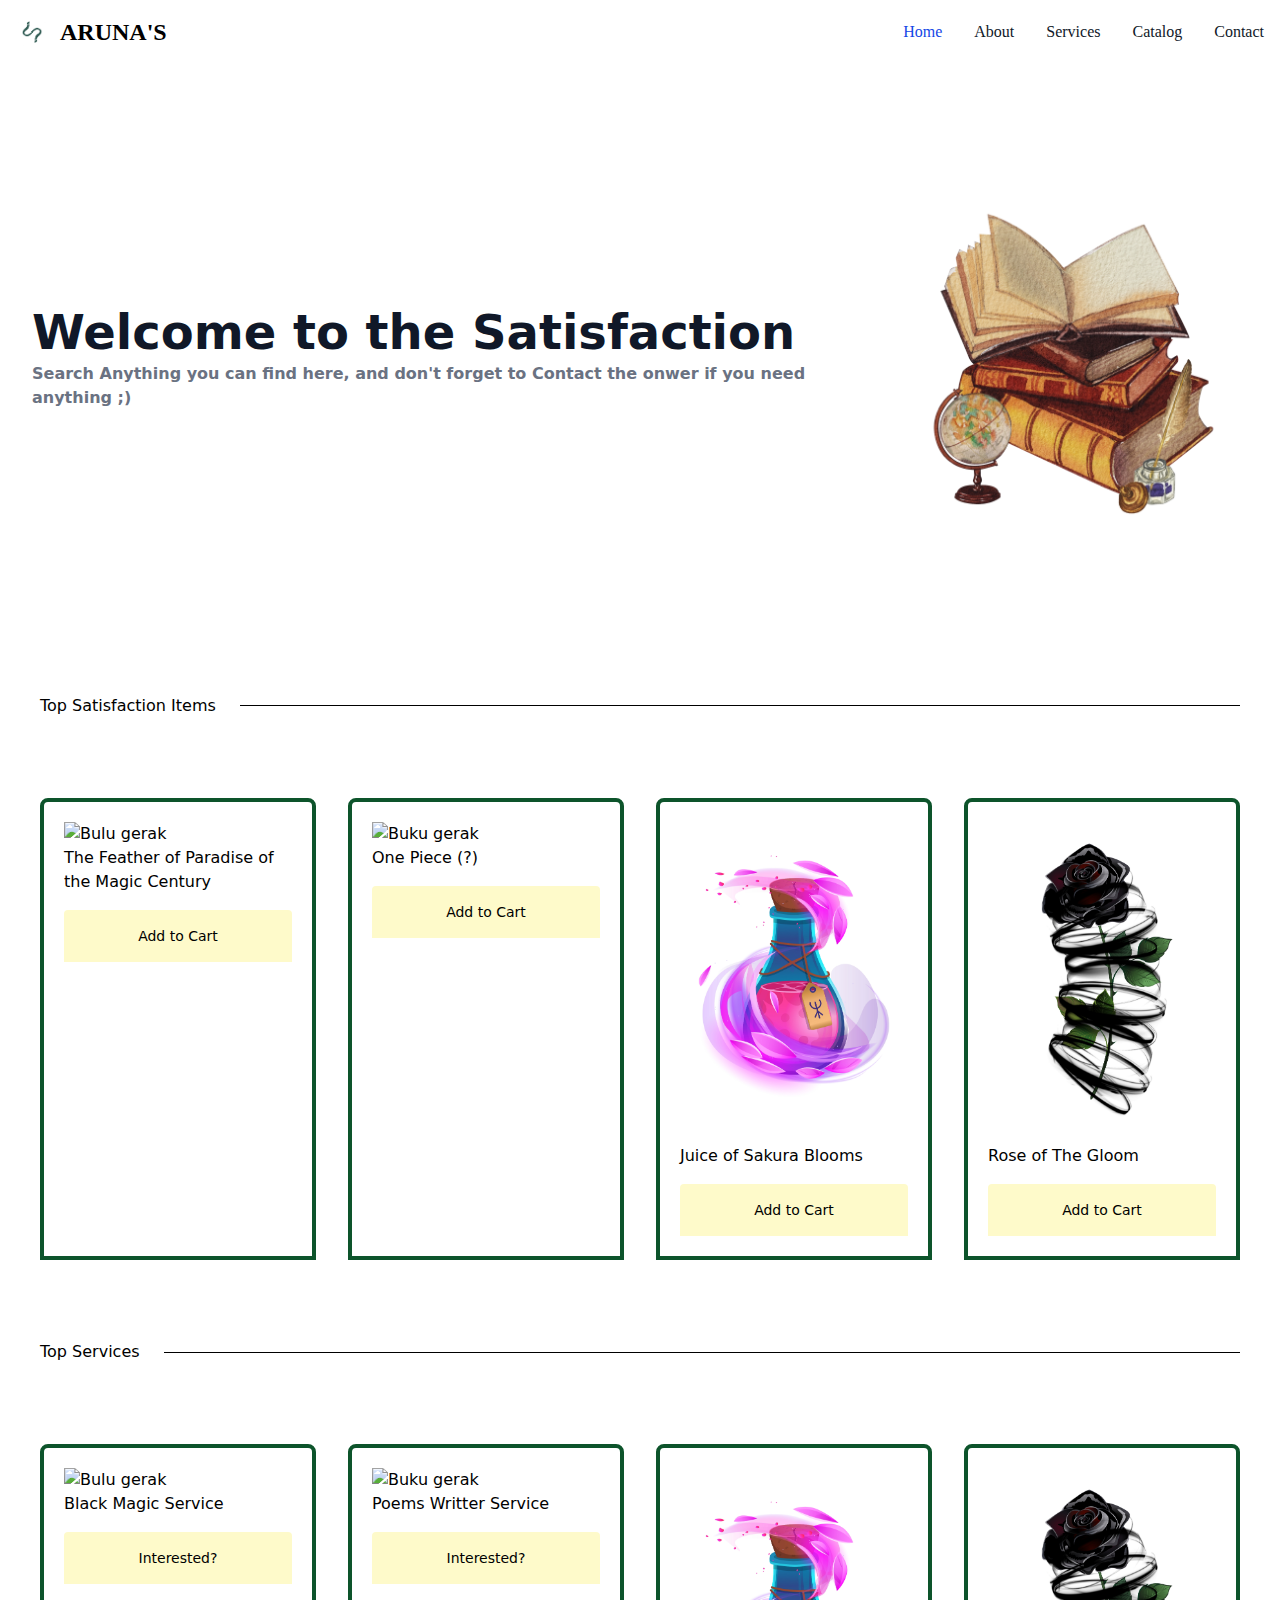
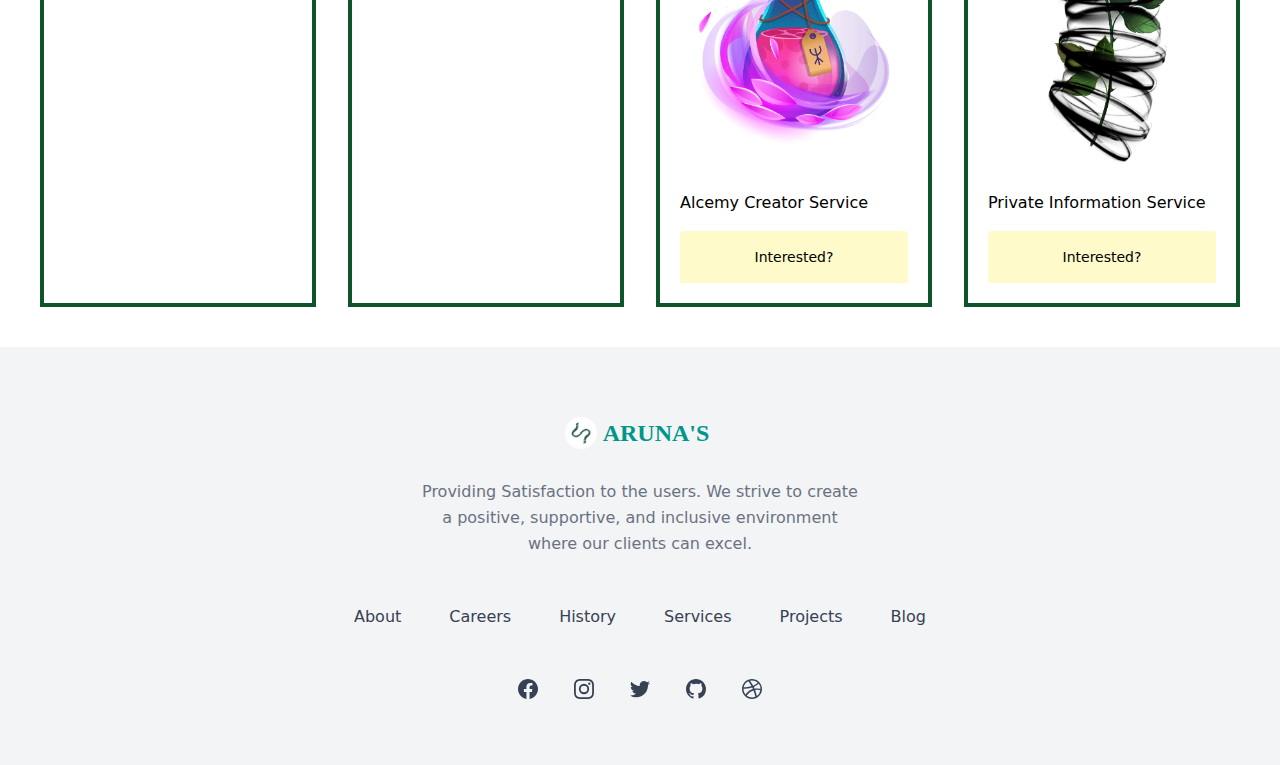
==== commit e8aa9b63: "Update index.html" ====
--- a/index.html
+++ b/index.html
@@ -15,7 +15,7 @@
           href="https://api.whatsapp.com/send?phone=62082337523248"
           class="flex items-center space-x-3 rtl:space-x-reverse"
         >
-          <img src="/src/img/LogoNavbar.png" class="h-8" alt="Aruna's Logo" />
+          <img src="/img/LogoNavbar.png" class="h-8" alt="Aruna's Logo" />
           <span
             class="self-center text-2xl font-semibold whitespace-nowrap dark:text-white font-[against]"
             >ARUNA'S</span
@@ -109,7 +109,7 @@
             </p>
           </div>
           <div class="flex items-center w-90">
-            <img src="/src/img/tumpukanBukuHome.jpg" alt="Buku" />
+            <img src="/img/tumpukanBukuHome.jpg" alt="Buku" />
           </div>
         </div>
       </div>
@@ -126,7 +126,7 @@
         <div
           class="h-auto rounded-t-lg bg-white border-4 border-green-900 border-solid p-5"
         >
-          <img src="/src/img/feather.gif" alt="Bulu gerak" /> The Feather of
+          <img src="/img/feather.gif" alt="Bulu gerak" /> The Feather of
           Paradise of the Magic Century
           <form class="mt-4">
             <button
@@ -139,7 +139,7 @@
         <div
           class="h-auto rounded-t-lg bg-white border-4 border-green-900 border-solid p-5"
         >
-          <img src="/src/img/book.gif" alt="Buku gerak" /> One Piece (?)
+          <img src="/img/book.gif" alt="Buku gerak" /> One Piece (?)
           <form class="mt-4">
             <button
               class="block w-full rounded-t-sm bg-[#FEFACA] p-4 text-sm font-medium transition hover:scale-105 hover:bg-[#d8d395]"
@@ -151,7 +151,7 @@
         <div
           class="h-auto rounded-t-lg bg-white border-4 border-green-900 border-solid p-5"
         >
-          <img src="/src/img/ramuan.jpg" alt="eliksir kuat" /> Juice of Sakura
+          <img src="/img/ramuan.jpg" alt="eliksir kuat" /> Juice of Sakura
           Blooms
           <form class="mt-4">
             <button
@@ -164,7 +164,7 @@
         <div
           class="h-auto rounded-t-lg bg-white border-4 border-green-900 border-solid p-5"
         >
-          <img src="/src/img/mawarHitam.jpg" alt="mawar hitam" /> Rose of The
+          <img src="/img/mawarHitam.jpg" alt="mawar hitam" /> Rose of The
           Gloom
           <form class="mt-4">
             <button
@@ -188,7 +188,7 @@
         <div
           class="h-auto rounded-t-lg bg-white border-4 border-green-900 border-solid p-5"
         >
-          <img src="/src/img/feather.gif" alt="Bulu gerak" /> Black Magic
+          <img src="/img/feather.gif" alt="Bulu gerak" /> Black Magic
           Service
           <form class="mt-4">
             <button
@@ -201,7 +201,7 @@
         <div
           class="h-auto rounded-t-lg bg-white border-4 border-green-900 border-solid p-5"
         >
-          <img src="/src/img/book.gif" alt="Buku gerak" /> Poems Writter Service
+          <img src="/img/book.gif" alt="Buku gerak" /> Poems Writter Service
           <form class="mt-4">
             <button
               class="block w-full rounded-t-sm bg-[#FEFACA] p-4 text-sm font-medium transition hover:scale-105 hover:bg-[#d8d395]"
@@ -213,7 +213,7 @@
         <div
           class="h-auto rounded-t-lg bg-white border-4 border-green-900 border-solid p-5"
         >
-          <img src="/src/img/ramuan.jpg" alt="eliksir kuat" /> Alcemy Creator
+          <img src="/img/ramuan.jpg" alt="eliksir kuat" /> Alcemy Creator
           Service
           <form class="mt-4">
             <button
@@ -226,7 +226,7 @@
         <div
           class="h-auto rounded-t-lg bg-white border-4 border-green-900 border-solid p-5"
         >
-          <img src="/src/img/mawarHitam.jpg" alt="mawar hitam" /> Private
+          <img src="/img/mawarHitam.jpg" alt="mawar hitam" /> Private
           Information Service
           <form class="mt-4">
             <button
@@ -244,7 +244,7 @@
       <div class="mx-auto max-w-5xl px-4 py-16 sm:px-6 lg:px-8">
         <div class="flex justify-center text-teal-600">
           <img
-            src="/src/img/LogoNavbar.png"
+            src="/img/LogoNavbar.png"
             alt="Logo"
             class="h-8 self-center"
           />
